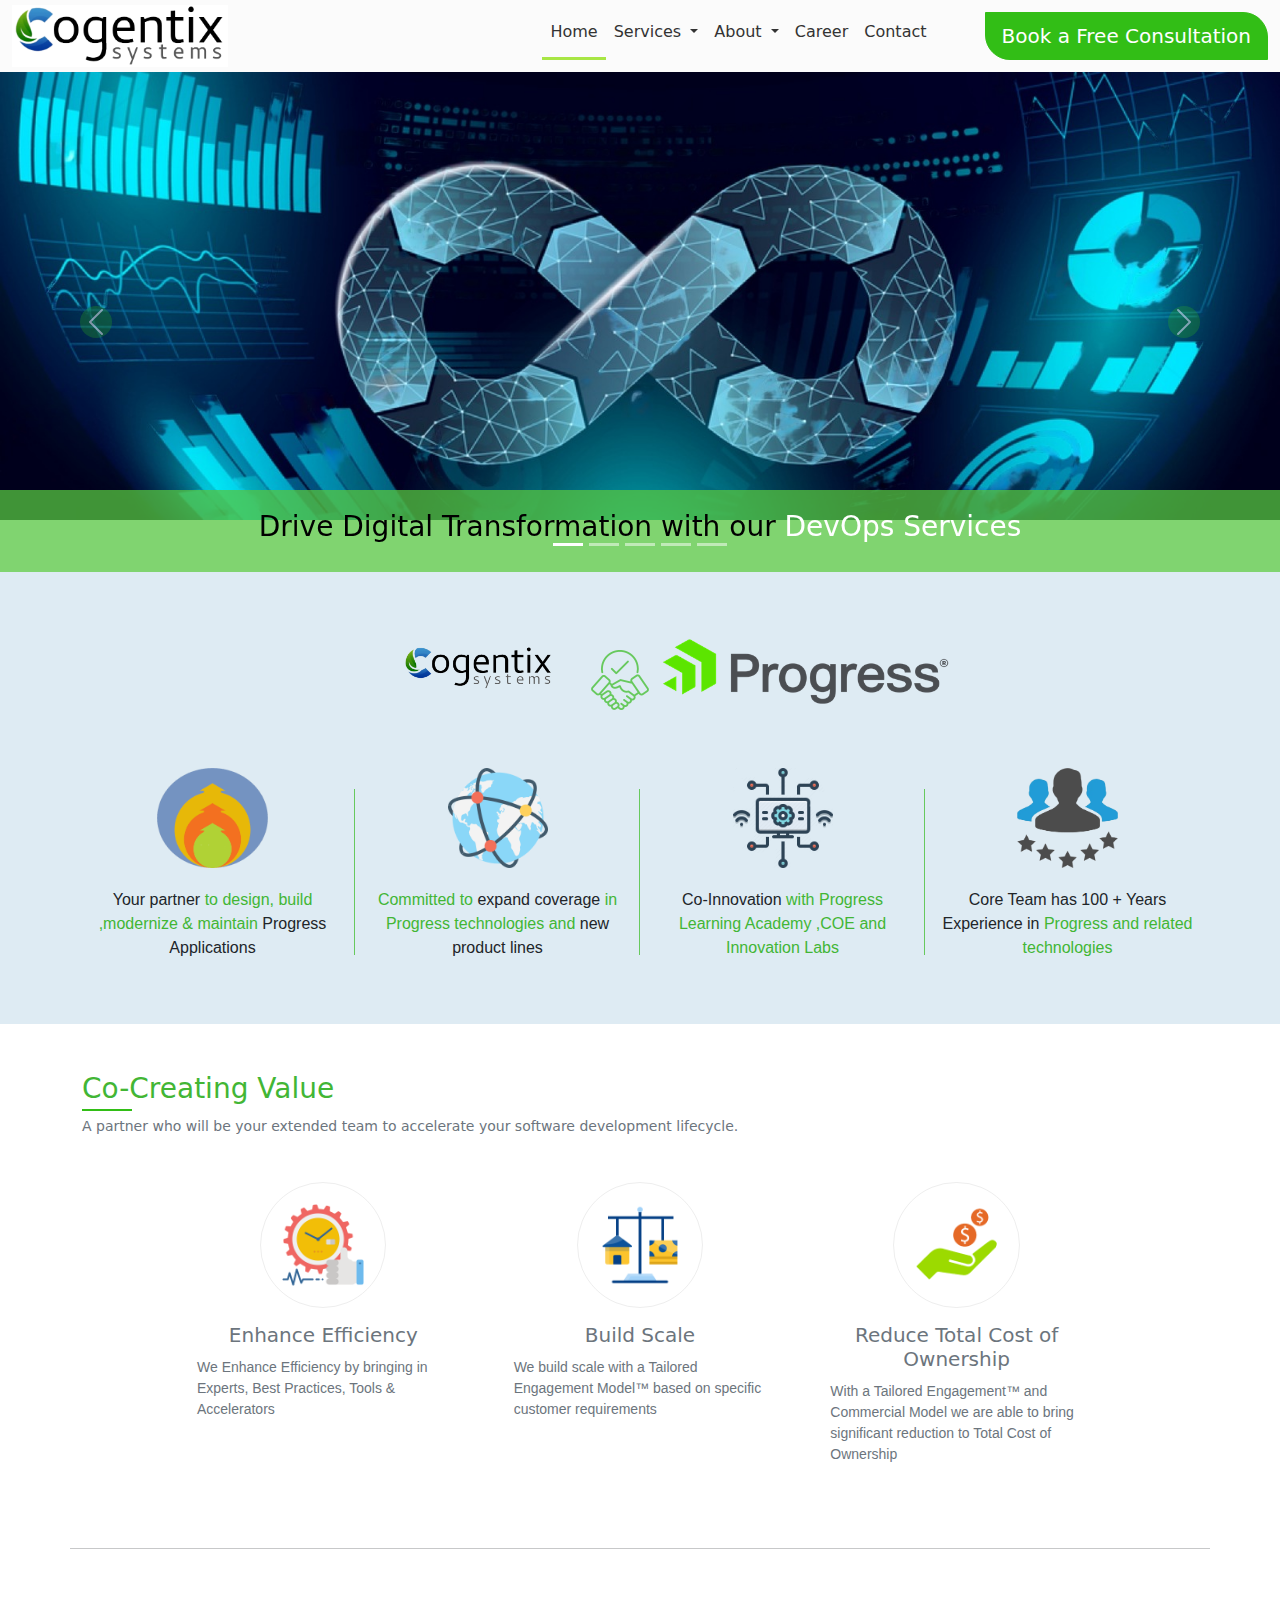
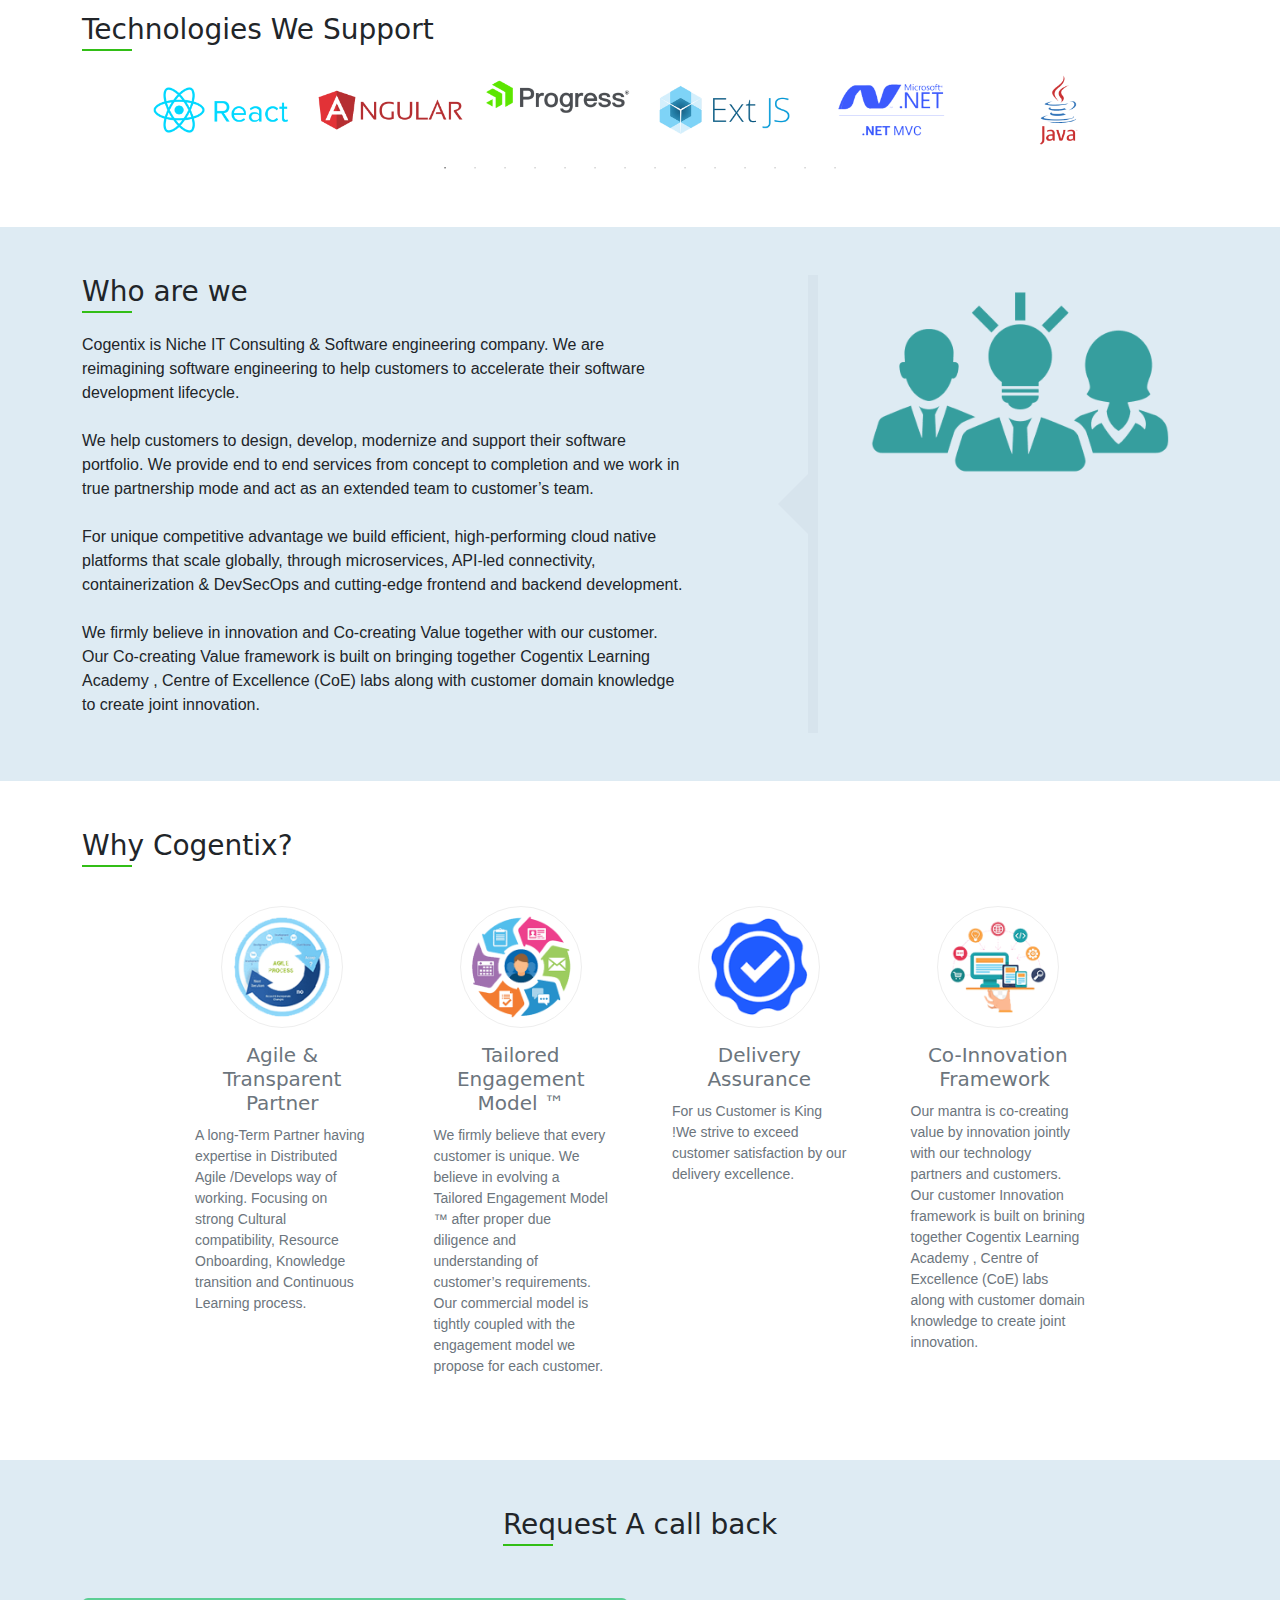
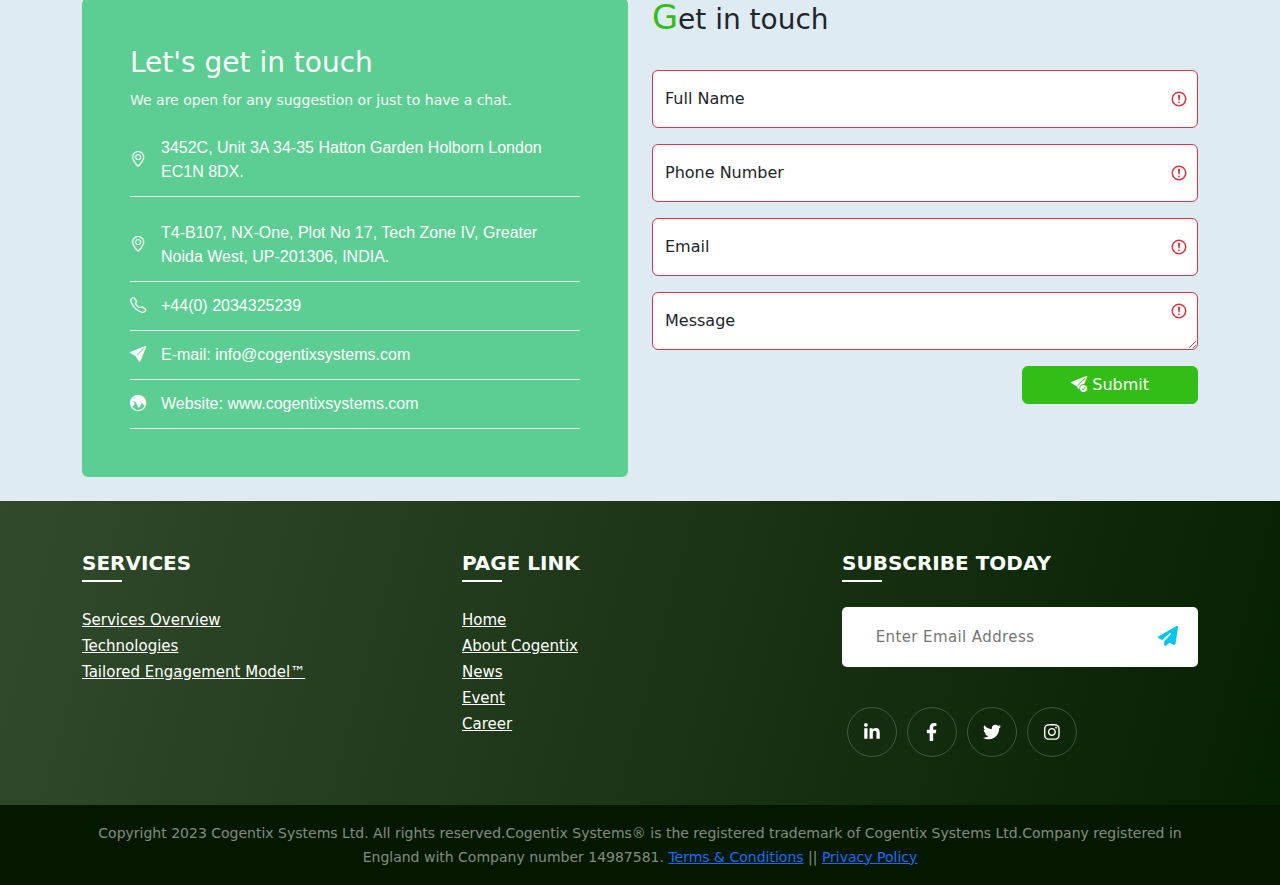
==== index.html @ ce530efb "done" ====
<!DOCTYPE html>
<html lang="en">
  <head>
    <meta charset="UTF-8" />
    <meta name="viewport" content="width=device-width, initial-scale=1.0" />
    <meta property="og:locale" content="en_US" />
    <meta name="description" content="We are a leading software company specializing in providing cutting-edge solutions for businesses. Contact us today for innovative software development services.">
    <meta name="keywords" content="software company, software development, technology solutions, software solutions, software services">
    <meta name="keywords" content="We provides best services in Progress, react js, node js, Angular, Mongo Db, Sql Server, Ms Access, My Sql, Java, AWS, .net, Azure, Ext js, C# "/>
    <meta property="og:type" content="website" />
    <meta property="og:title" content="Web Design | Web Development | Outsourcing | Salesforce | New Delhi, India" />
    <meta property="og:description" content="We are a web design, web development, outsourcing company and Salesforce Administration and Development Services provider that continues to offer a comprehensive product line that includes E-business development, Web Designing, Offshore Outsourcing, Mobile Application Development, B2B Solutions, B2C Solutions, Software Development, E-commerce Solutions, Search Engine Optimization, E-marketing and Promotion Services and Software Consultancy." />
    <meta name="twitter:card" content="summary" />
    <meta name="twitter:description" content="We are a web design, web development, outsourcing company and Salesforce Administration and Development Services provider that continues to offer a comprehensive product line that includes E-business development, Web Designing, Offshore Outsourcing, Mobile Application Development, B2B Solutions, B2C Solutions, Software Development, E-commerce Solutions, Search Engine Optimization, E-marketing and Promotion Services and Software Consultancy." />
    <meta name="keywords" content="web application development"/>
    <meta name="keywords" content="web application development company"/>
    <meta name="keywords" content="digital consulting "/>
    <meta name="keywords" content="analytical consulting"/>
    <meta name="keywords" content="cloud development environments"/>
    <meta name="keywords" content="cloud app development"/>
    <meta name="keywords" content="application management lifecycle"/>
    <meta name="keywords" content="android app development company"/>
    <meta name="keywords" content="mobile app development company "/>
    <meta name="keywords" content="workforce management software"/>
    <meta name="keywords" content="ios app development"/>
    <link rel="icon" href="assets/images/C_logo.png" type="image/x-icon" />
    <link
      rel="stylesheet"
      type="text/css"
      href="assets/css/bootstrap.min.css"
    />
    <link
      rel="stylesheet"
      type="text/css"
      href="assets/css/sites_mainstyle.css"
    />
    <link
      rel="stylesheet"
      type="text/css"
      href="assets/css/bootstrap-icons.css"
    />
    <link rel="stylesheet" type="text/css" href="assets/css/all.min.css" />
    <link rel="stylesheet" type="text/css" href="assets/css/aos/aos.css" />

    <title>||Cogentix System||</title>
    <style>
      .nav-link {
        color: #333333 !important;
        border-bottom: 3px solid transparent;
      }
    </style>
  </head>
  
  <body>
    <div class="container-fluid">
      <div class="row">
        <div class="col-sm-12 p-0">
          <nav class="navbar navbar-expand-lg navbar-dark p-0 "
            style="background-color: #fbfbfb"
          >
            <div class="container-fluid">
              <a class="navbar-brand fw-bold" href="#">
                <img
                  class="logo-height"
                  src="./assets/images/logo.png"
                  alt=""
                />
              </a>
              <button
                class="navbar-toggler bg-secondary"
                type="button"
                data-bs-toggle="collapse"
                data-bs-target="#navbarSupportedContent"
                aria-controls="navbarSupportedContent"
                aria-expanded="false"
                aria-label="Toggle navigation"
              >
                <span class="navbar-toggler-icon"></span>
              </button>
              <div class="collapse navbar-collapse" id="navbarSupportedContent">
                <ul class="navbar-nav ms-auto mb-2 mb-lg-0">
                  <li class="nav-item">
                    <a class="nav-link active" aria-current="page" href="index.html"
                      >Home</a
                    >
                  </li>
                 
                  <li class="nav-item dropdown">
                    <a
                      class="nav-link dropdown-toggle"
                      href="#"
                      role="button"
                      data-bs-toggle="dropdown"
                      aria-expanded="false"
                    >
                      Services
                    </a>
                    <ul class="dropdown-menu dropdown-menu-end">
                      <li><a class="dropdown-item" href="services-overview.html">Services Overview </a></li>
                      <li>
                        <a class="dropdown-item" href="services-technologies.html">Technologies</a>
                      </li>
                      <li>
                        <a class="dropdown-item" href="services-tailored_Model.html">Tailored Engagement Model™</a>
                      </li>
                    </ul>
                  </li>
				   <li class="nav-item dropdown">
                    <a
                      class="nav-link dropdown-toggle"
                      href="#"
                      role="button"
                      data-bs-toggle="dropdown"
                      aria-expanded="false"
                    >
                      About
                    </a>
                    <ul class="dropdown-menu dropdown-menu-end">
                      <li><a class="dropdown-item" href="about-cogentix.html">About Cogentix</a></li>
                      <li>
                        <a class="dropdown-item" href="about-news.html">News</a>
                      </li>
                      <li>
                        <a class="dropdown-item" href="about-events.html">Events</a>
                      </li>
                    </ul>
                  </li>
                  <li class="nav-item" hidden>
                    <a class="nav-link" href="resources.html">Resources</a>
                  </li>
				   <li class="nav-item">
                    <a class="nav-link" href="career.html">Career</a>
                  </li>
                  <li class="nav-item">
                    <a class="nav-link" href="contact.html">Contact</a>
                  </li>
                  <li class="nav-item">
                    <a class="btn btn-success ml-50 btn-lg btn-radius" href="book_free_consultancy.html"
                      >Book a Free Consultation</a
                    >
                  </li>
                </ul>
              </div>
            </div>
          </nav>
        </div>
      </div>
      <div class="row">
        <div class="col-sm-12 p-0">
          <div id="demo" class="carousel slide" data-bs-ride="carousel">
            <!-- Indicators/dots -->
            <div class="carousel-indicators">
              <button
                type="button"
                data-bs-target="#demo"
                data-bs-slide-to="0"
                class="active"
              ></button>
              <button
                type="button"
                data-bs-target="#demo"
                data-bs-slide-to="1"
              ></button>
              <button
                type="button"
                data-bs-target="#demo"
                data-bs-slide-to="2"
              ></button>
              <button
                type="button"
                data-bs-target="#demo"
                data-bs-slide-to="3"
              ></button>
              <button
                type="button"
                data-bs-target="#demo"
                data-bs-slide-to="4"
              ></button>
            </div>

            <!-- The slideshow/carousel -->
            <div class="carousel-inner">
              <div class="carousel-item active">
                <img
                  src="assets/images/sld/devops.jpeg"
                  alt="Los Angeles"
                  class="d-block"
                  style="width: 100%"
                />
                <div class="carousel-caption">
                  <h3>
                    Drive Digital Transformation with our
                    <span class="p-color"> DevOps Services</span>
                  </h3>
                </div>
              </div> 7834807045 sumit tyagi
              <div class="carousel-item">
                <img
                  src="assets/images/sld/progres_banner.jpeg"
                  alt="Chicago"
                  class="d-block"
                  style="width: 100%"
                />
                <div class="carousel-caption">
                  <h3>
                    Transform Progress Openedge Landscape with our ​
                    <span class="p-color"> Deep Expertise</span>
                  </h3>
                </div>
              </div>
              <div class="carousel-item">
                <img
                  src="assets/images/sld/Modernization.png"
                  alt="New York"
                  class="d-block"
                  style="width: 100%"
                />
                <div class="carousel-caption">
                  <h3>
                    Modernize your Software Application with our ​
                    <span class="p-color"> 4R Framework</span>
                  </h3>
                </div>
              </div>
              <div class="carousel-item">
                <img
                  src="assets/images/sld/cloud_banner.jpeg"
                  alt="New York"
                  class="d-block"
                  style="width: 100%"
                />
                <div class="carousel-caption">
                  <h3>
                  Accelerate your  Cloud ​
                    <span class="p-color"> Transition & Adoption </span>
                  </h3>
                </div>
              </div>
              <div class="carousel-item">
                <img
                  src="assets/images/sld/data_actionable.jpeg"
                  alt="New York"
                  class="d-block"
                  style="width: 100%"
                />
                <div class="carousel-caption">
                  <h3>
                    Transform your data into 
                    <span class="p-color"> ​Actionable Insights</span>
                  </h3>
                </div>
              </div>
            </div>

            <!-- Left and right controls/icons -->
            <button
              class="carousel-control-prev"
              type="button"
              data-bs-target="#demo"
              data-bs-slide="prev"
            >
              <span class="carousel-control-prev-icon"></span>
            </button>
            <button
              class="carousel-control-next"
              type="button"
              data-bs-target="#demo"
              data-bs-slide="next"
            >
              <span class="carousel-control-next-icon"></span>
            </button>
          </div>
        </div>
      </div>
        <div class="row" style="background-color: #deebf3;">
          <div class="col-sm-12">
            <div class="container">
              <div class="row py-5">
                <div class="col-lg-6 col-sm-10 m-auto ">
                  <div class="progress-section">
                    <div>
                      <img src="assets/images/c-logo.png" height="80px" alt="c-logo">
                    </div>
                    <div>
                      <img class="hand-s" src="assets/images/hand.png" height="60px" alt="c-logo">
                    </div>
                    <div>
                      <img src="assets/images/progress.png" height="100px" alt="c-logo">
                    </div>
                  </div>
                </div>
                <div class="col-sm-12 m-auto pt-5">
                  <div class="row">
                    <div class="col-lg-3 col-sm-12 bord-rig">
                      <div class="boxs-p">
                        <img src="assets/images/adopting.png" height="100px" alt="adp">
                        <p>
						Your partner <span>to design, build ,modernize & maintain</span> Progress Applications
                        </p>
                      </div>
                    </div>
                    <div class="col-lg-3 col-sm-12 bord-rig">
                      <div class="boxs-p">
                        <img src="assets/images/expandcoverage.png" height="100px" alt="adp">
                        <p>
						<span>Committed to</span> expand coverage <span>in Progress technologies and</span> new product lines
						

                        </p>
                      </div>
                    </div>
                    <div class="col-lg-3 col-sm-12 bord-rig">
                      <div class="boxs-p">
                        <img src="assets/images/digitalofferings.png" height="100px" alt="adp">						
                        <p>						
						Co-Innovation <span>with Progress Learning Academy ,COE and Innovation Labs</span>
					  
                        </p>
                      </div>
                    </div>
                    <div class="col-lg-3 col-sm-12">
                      <div class="boxs-p">
                        <img src="assets/images/Core Team.png" height="100px" alt="adp">
                        <p>
						Core Team has 100 + Years Experience  in <span> Progress and related technologies</span>
                        </p>
                      </div>
                    </div>
                  </div>
                </div>
              </div>
            </div>
          </div>
        </div>

      <div class="row">
        <div class="col-sm-12 p-0">
          <div class="container">
            <div class="row">
              <div class="col-sm-12">
                <div class="overlay-text1">
                    <div class="row">
                        <div class="col-sm-12">
                          <h3 class="heading-style pt-5" style="color:#42b635;">Co-Creating Value</h3>
                          <small class="text-secondary">A partner who will be your extended team to accelerate  your software development lifecycle.</small>
                            <h3 class="text-center py-5 text-secondary d-none">
                              <span class="heading-style"> A partner who will be your extended team to accelerate  your software development lifecycle. <br>
                               <p style="color:#42b635;"> Co-Creating Value</p> </span></h3>
                        </div>
                        <div class="col-lg-10 col-sm-10 m-auto pt-4">
                            <div class="row">
                                <div class="col-lg-4 col-sm-12">
                                    <div class="boxes">
                                        <img src="assets/images/EnhanceEfficiency.png" alt="">
                                        <h4>Enhance Efficiency</h4>
                                        <p>We Enhance Efficiency by bringing in Experts, Best Practices, Tools & Accelerators​</p>
                                    </div>
                                </div>
                                <div class="col-lg-4 col-sm-12">
                                    <div class="boxes">
                                        <img src="assets/images/Build-Scale.png" alt="">
                                        <h4>Build Scale</h4>
                                        <p>We build scale with a Tailored Engagement Model™ based on specific customer requirements​</p>
                                    </div>
                                </div>
                                <div class="col-lg-4 col-sm-12">
                                    <div class="boxes">
                                        <img src="assets/images/ReduceTotalCostOwnership.png" alt="">
                                        <h4>Reduce Total Cost of Ownership</h4>
                                        <p>With a Tailored Engagement™ and Commercial Model we are able to bring significant reduction to Total Cost of Ownership​</p>
                                    </div>
                                </div>
                            </div>
                        </div>
                    </div>
                </div>
              </div>
            </div>
          </div>
        </div>
      </div>
	  
      <div class="row" >
        <div class="col-sm-12 p-0">
          <div class="container py-5">
            <div class="row">
                <hr/>
              <div class="col-lg-12 col-sm-12 pt-5">
			    <h3 class="mb-4"><span class="heading-style">Technologies We Support</span></h3>
                 <div class="slider">
                              <img src="assets/images/reactjs_logo.png" />
                              <img src="assets/images/angular_logo.png" />
                              <img src="assets/images/progress.png" />
                              <img src="assets/images/ext.png" />
                              <img src="assets/images/net.png" />
                              <img src="assets/images/java1.png" />
                              <img src="assets/images/azure.png" />
                              <img src="assets/images/aws.png" />
                              <img src="assets/images/nodejs (1).png" />
                              <img src="assets/images/MongoDB (1).png" />
                              <img src="assets/images/Mysql1.png" />
                              <img src="assets/images/netcore.png" />
                              <img src="assets/images/ms-sql.png" />
                              <img src="assets/images/oracle.png" />
                          </div>
              </div>
              <div class="col-lg-12 col-sm-12 m-auto" hidden>
                <h3 class="mb-4"><span class="heading-style">Our Services</span></h3>
                <img src="assets/images/our-services.PNG" width="100%" alt="">
              </div>
			  
			  
			  
			  
            </div>
        </div>
        </div>
      </div>

      <div class="row" style="background-color: #deebf3;">
        <div class="col-sm-12 p-0">
          <div class="container py-5">
            <div class="row">
                <div class="col-lg-4 col-sm-12 order-last">
                    <img src="assets/images/whoweare.png" width="100%" alt="Wh- we are">
                </div>
              <div class="col-lg-8 col-sm-12 ">
                <div class="whoweare-content">
                    <h3 class="mb-4"><span class="heading-style">Who are we </span></h3>
                    <div class="row">
                      <div class="col-xl-10 col-lg-10 col-md-10 col-sm-10">
 <p>
 Cogentix is Niche IT Consulting & Software engineering company.  We are reimagining software engineering to help customers to accelerate their software development lifecycle. ​
 ​<br>​<br>
We help customers to design, develop, modernize and support their software portfolio. We provide end to end services from concept to completion and we work in true partnership mode and act as an extended team to customer’s team.​ ​
 ​<br>​<br>
For unique competitive advantage we build efficient, high-performing cloud native platforms that scale globally, through microservices, API-led connectivity, containerization & DevSecOps and cutting-edge frontend and backend development.​
 ​<br>​<br>
We firmly believe in innovation and Co-creating Value together with our customer. Our Co-creating Value framework is built on bringing together Cogentix Learning Academy , Centre of Excellence (CoE) labs along with customer domain knowledge to create joint innovation.​​

 
 </p>
                                     
                      </div>
                    </div>
                    
                </div>
              </div>
              
            </div>
        </div>
        </div>
      </div>

      <div class="row py-5">
        <div class="col-sm-12">
          <div class="container">
            <div class="row">
              <div class="col-lg-12 col-sm-12 m-auto">
                <h3 class="mb-4"><span class="heading-style">Why Cogentix?</span></h3>
        
        
         <div class="col-lg-10 col-sm-10 m-auto">
                            <div class="row">
                                <div class="col-lg-3 col-sm-12">
                                    <div class="boxes_why">
                                        <img src="assets/images/why-agile.png" alt="">
                                        <h4>Agile & Transparent Partner</h4>
                                        <p>A long-Term Partner having expertise in  Distributed Agile /Develops way of working. Focusing on  strong Cultural compatibility, Resource Onboarding, Knowledge transition  and Continuous Learning process.</p>
                                    </div>
                                </div>
                                <div class="col-lg-3 col-sm-12">
                                    <div class="boxes_why">
                                        <img src="assets/images/why-trailed.png" alt="">
                                        <h4>Tailored Engagement Model ™</h4>
                                        <p>We firmly believe that every customer is unique. We believe in evolving a Tailored Engagement Model ™ after proper due diligence  and  understanding of customer’s requirements. Our commercial model is tightly coupled with the  engagement model we propose for each customer.​</p>
                                    </div>
                                </div>
                                <div class="col-lg-3 col-sm-12">
                                    <div class="boxes_why">
                                        <img src="assets/images/why-delivery.png" alt="">
                                        <h4>Delivery Assurance​</h4>
                                        <p>For us Customer is King !We strive to exceed customer satisfaction by our delivery excellence.
                    </p>
                                    </div>
                                </div>
                 <div class="col-lg-3 col-sm-12">
                                    <div class="boxes_why">
                                        <img src="assets/images/why-flexible.png" alt="">
                                        <h4>Co-Innovation Framework ​</h4>
                                        <p >Our mantra is co-creating value by innovation jointly with our technology partners and customers.  Our customer Innovation  framework is built on brining together Cogentix Learning Academy , Centre of  Excellence (CoE) labs  along with customer domain knowledge to create joint innovation.​
										</p>
                                    </div>
                                </div>
                            </div>
                        </div>
              </div>
            </div>
          </div>
        </div>
        
        
      </div>
	 
	  
      <div class="row" style="background-color: #deebf3;" hidden> 
        <div class="col-sm-12 p-0">
          <div class="container py-5">
            <div class="row">
                <div class="col-sm-12">
                    <h3 class="text-center  mb-5"><span class="heading-style">What Clients Says<span></span></h3>
                </div>
              <div class="col-lg-10 col-sm-12 m-auto">
                    <div class="client-sy-left">
                        <div class="card bg-light shadow mb-4">
                            <div class="card-body">
                            <div class="client-sy-left-content">
                                <p class="mb-0 text-secondary">Congentics system greatest strengths versus other solutions I’ve used is its simplicity and ease of customization, which lets companies create the perfect workflow for their unique situations. Their inventory system is very robust and easy to use and will recommend this to every medium to small scale organization. <br/><br/>
                                    <span class="text-secondary" style="font-size: 20px;">Founder, Navbhu Cares</span>
                                </p>
                                
                                <img src="assets/images/NavbhucareAvatar.jpeg" alt="">
                            </div>
                        </div>
                        </div>
                    </div>
                    <div class="client-sy-right">
                        <div class="card shadow mb-4">
                            <div class="card-body">
                            <div class="client-sy-right-content">
                                <p class="mb-0 text-secondary">Your understanding, knowledge of the entire software development lifecycle and the proactiveness that you showed in helping us get our project completed on time was very impressive and most importantly within budget and time. I have no hesitation in recommending Congentics system to future clients for their requirements. <br/><br/>
                                    <span class="text-secondary" style="font-size: 20px;">CEO, Ask Systems</span>
                                </p>
                                
                                <img src="assets/images/AskmeAvatar.jpeg" alt="">
                            </div>
                        </div>
                    </div>
                    </div>
                    <div class="client-sy-left">
                        <div class="card bg-light shadow mb-4">
                            <div class="card-body">
                            <div class="client-sy-left-content">
                                <p class="mb-0 text-secondary">We have been very impressed with the flexibility and dedication that has shown towards our assignment. The communication between both the teams was exceptional considering the difference in geographies and time. They helped us avoid any errors and delays and made the working experience memorable. <br/><br/>
                                    <span class="text-secondary" style="font-size: 20px;">MD, Famo Interiors</span>
                                </p>
                                
                                <img src="assets/images/famoInteriorsAvatar.png" alt="">
                            </div>
                        </div>
                        </div>
                    </div>
              </div>
              
            </div>
        </div>
        </div>
      </div>

     
 <div class="row" style="background-color: #deebf3;">
          <div class="col-sm-12 p-0">
            <div class="container">
              <div class="row">
                <div class="col-sm-12 py-5">
                  <h3 class="text-center">
                    <span class="heading-style"> Request A call back</span>
                  </h3>
                </div>
                <div class="col-lg-6 col-sm-6  mb-4">
                  <div class="p-5" style="background-color: #5cce93;border-radius: 6px;color: #fff;">
                  <h3>Let's get in touch</h3>
                  <small class="text-light">We are open for any suggestion or just to have a chat.</small>
                  <div class="text-content pt-4">
                    <div class="text-icon"> <i title="London Address" class="bi bi-geo-alt"></i></div>
                    <div>
                        <p class="mb-0" title="London Address">3452C, Unit 3A 34-35 Hatton Garden Holborn London EC1N 8DX. </p>
                    </div>
                </div>
				<div class="text-content pt-4">
                    <div class="text-icon"> <i title="India Address" class="bi bi-geo-alt"></i></div>
                    <div>
                        <p class="mb-0" title="India Address">T4-B107, NX-One, Plot No 17, Tech Zone IV, Greater Noida West, UP-201306, INDIA. </p>
                    </div>
                </div>
                <div class="text-content">
                  <div class="text-icon"> <i class="bi bi-telephone"></i> </div>
                  <div>
                      <p class="mb-0">+44(0) 2034325239</p>
                  </div>
              </div>
              <div class="text-content">
                <div class="text-icon"> <i class="bi bi-send-fill"></i> </div>
                <div>
                    <p class="mb-0">E-mail: info@cogentixsystems.com</p>
                </div>
            </div>
            <div class="text-content">
              <div class="text-icon"> 
                <i class="bi bi-globe-central-south-asia"></i> </div>
              <div>
                  <p class="mb-0">Website: www.cogentixsystems.com</p>
              </div>
          </div>
                </div>
              </div>
                <div class="col-lg-6 col-sm-6 pb-5">
                  <h3 class="header-style pb-4">Get in touch</h3>
                  <form   class="was-validated" action= "send-mail.php" method= "POST"> 
                    <div class="form-floating mb-3" id="divThankyou" hidden>
                      <b> Thankyou for submitting details</b>
                    </div>
                    
                    <div class="form-floating mb-3" id="divFullname">
                      <input type="text" class="form-control" id="fullname" placeholder="Enter Full Name" name="fullname" required>
                      <label for="fullname">Full Name</label>
                    </div>

                    <div class="form-floating mb-3 mt-3" id="divPhone">
                      <input type="number" class="form-control" id="phoneno" placeholder="Enter Phone Number" name="phoneno" required>
                      <label for="phoneno">Phone Number</label>
                    </div>

                    <div class="form-floating mb-3 mt-3" id="divEmail">
                      <input type="text" class="form-control" id="email" placeholder="Enter email" name="email" required>
                      <label for="email">Email</label>
                    </div>
                    
                    <div class="form-floating mt-3 mb-3"  id="divMessage">
                      <textarea  class="form-control" rows="5" id="message" placeholder="Enter Message" name="message" required></textarea>
                      <label for="message">Message</label>
                    </div>
                    <div class="form-floating mt-3 mb-3" id="divSubmit">
                      <button onclick="hide()" class="btn btn-success px-5 float-end"> <i class="bi bi-send-check-fill"></i> Submit</button>
                    </div>
                  </form>
                </div>              
              </div>
                </div>
                </div>
                </div>
            
            
                <div class="row bg-secondary">
                  <div class="col-sm-12 p-0">
                  <div class="footer">
                          <div class="container">     
                              <div class="row">                       
                                  <div class="col-lg-4 col-sm-4 col-xs-12">
                                      <div class="single_footer">
                                          <h4>Services</h4>
                                          <ul>
                                            <li><a href="services-overview.html">Services Overview </a></li>
                                            <li>
                                              <a href="services-technologies.html">Technologies</a>
                                            </li>
                                            <li>
                                              <a href="services-tailored_Model.html">Tailored Engagement Model™</a>
                                            </li>
                                              
                                          </ul>
                                      </div>
                                  </div>
                                  <div class="col-md-4 col-sm-4 col-xs-12">
                                      <div class="single_footer single_footer_address">
                                          <h4>Page Link</h4>
                                          <ul>
                                              <li><a href="index.html">Home</a></li>
                                              <li><a href="about-cogentix.html">About Cogentix</a></li>
                                              <li><a href="about-news.html">News</a></li>
                                              <li><a href="about-events.html">Event</a></li>
											   <li><a href="career.html">Career</a></li>
                                          </ul>
                                      </div>
                                  </div>
                                  <div class="col-md-4 col-sm-4 col-xs-12">
                                      <div class="single_footer single_footer_address">
                                          <h4>Subscribe today</h4>
                                          <div class="signup_form">                           
                                              <form action="#" class="subscribe">
                                                  <input type="text" class="subscribe__input" placeholder="Enter Email Address"/>
                                                  <button type="button" class="subscribe__btn"><i class="fas fa-paper-plane"></i></button>
                                              </form>
                                          </div>
                                      </div>
                                      <div class="social_profile">
                                          <ul>
                                               <li><a href="https://www.linkedin.com/in/cogentix-systems-21a073281/" target=”_blank”><i class="fab fa-linkedin-in"></i></a></li>
                                              <li><a href="https://www.facebook.com/CogentixSystems/" target=”_blank”><i class="fab fa-facebook-f"></i></a></li>
                                              <li><a href="https://twitter.com/cogentixsystems/" target=”_blank”><i class="fab fa-twitter"></i></a></li>                                            
                                              <li><a href="https://www.instagram.com/cogentixsystems/" target=”_blank”><i class="fab fa-instagram"></i></a></li>
                                          </ul>
                                      </div>                          
                                  </div>       
                                </div>        
                          </div>                        
                          <div class="row mx-0 mt-5" style="background-color: #041800;">
                            <div class="col-sm-12 p-0">
                              <div class="container">
                                <div class="row">
                                  <div class="col-sm-12 py-3 text-white-50 text-center">
                                    <small>
                                      Copyright 2023 Cogentix Systems Ltd. All rights reserved.​Cogentix Systems® is the registered trademark of Cogentix Systems Ltd.​Company registered in England with Company number 14987581.​ <a href="term&condition.html">Terms & Conditions</a> || <a href="privacy_policy.html">Privacy Policy</a> 
                                    </small>
                                  </div>
                                </div>
                              </div>
                            </div>
                          </div>
                      </div>
                    </div>
                   </div>
                
    </div>
    <!-- All SCripts  -->
    <script type="text/javascript" src="assets/js/jquery.min.js"></script>
    <script
      type="text/javascript"
      src="https://cdnjs.cloudflare.com/ajax/libs/jquery/3.6.0/jquery.min.js"
    ></script>
    <script type="text/javascript" src="assets/js/bootstrap.min.js"></script>
    <script type="text/javascript" src="assets/js/all.min.js"></script>
    <script type="text/javascript" src="assets/css/aos/aos.js"></script>
    <script type="text/javascript" src="assets/js/slick.js"></script>
    <script type="text/javascript">
      $(document).ready(function () {
        $(window).scroll(function () {
          if ($(this).scrollTop() > 300) {
            $(".navbar").addClass("fixed-top shadow");
            $(".logo-height").addClass("logo-height-scroll")
          } else {
            $(".navbar").removeClass("fixed-top shadow");
            $(".logo-height").removeClass("logo-height-scroll")
          }
        });
      });
    </script>
    <script type="text/javascript">
      $(document).ready(function () {
              // jQuery(function ($){
                                  
                  $(" nav ul a")
                  .click(function (e) {
                      var link = $(this);
  
                      var item = link.parent("li");
  
                      if (item.hasClass("active")) {
                          item.addClass("active").children("a").removeClass("active");
                      } else {
                          item.addClass("active").children("a").addClass("active");
                      }
  
                      if (item.children("ul").length > 0) {
                          var href = link.attr("href");
                          link.attr("href", "#");
                          setTimeout(function () {
                              link.attr("href", href);
                          }, 300);
                          e.preventDefault();
                      }
                  })
                  .each(function () {
                      var link = $(this);
                      if (link.get(0).href === location.href) {
                          link.addClass("active").parents("li").addClass("active");
                          return false;
                      }
                  });
  
                 
                  
          });
     
  </script>

  <script>
    jQuery(document).ready(function($) {
      $('.slider').slick({
        dots: true,
        infinite: true,
        speed: 500,
        slidesToShow: 6,
        slidesToScroll: 1,
        autoplay: true,
        autoplaySpeed: 2000,
        arrows: true,
        responsive: [{
          breakpoint: 600,
          settings: {
            slidesToShow: 2,
            slidesToScroll: 1
          }
        },
        {
           breakpoint: 400,
           settings: {
              arrows: false,
              slidesToShow: 1,
              slidesToScroll: 1
           }
        }]
    });
});

  </script>
    <!-- HOME SLIDER  -->
  </body>
</html>
---- assets/css/sites_mainstyle.css ----
/* Top Navbar CSS  */
.p-color{
    color: #fff !important; 
}
.nav-link {
    color: #333333 !important;
    border-bottom: 3px solid transparent;
  }
  /* .navbar-nav .nav-link.active, .navbar-nav .show>.nav-link {
    color: #a8e645 !important;
    border-bottom: 3px solid;
} */
.nav-link:focus, .nav-link:hover {
  color: #a8e645 !important;
}
  .dropend .dropdown-toggle {
    color: salmon !;
    margin-left: 1em;
  }
  .dropdown-item:hover {
    background-color: #32be16;
    color: #7aff8c;
  }
  .dropdown .dropdown-menu {
    display: none;
  }
  .dropdown:hover > .dropdown-menu,
  .dropend:hover > .dropdown-menu {
    display: block;
    margin-top: 0.125em;
    margin-left: 0.125em;
  }
  .logo-height{
    height: 62px;
  }
  .logo-height-scroll{
    height: 60px;
  }
  .ml-50{
    margin-left: 50px;
  }
  .btn-success{
    background-color: #32be16;
    border-color: #32be16;
  }
  .btn-success :hover{
    background-color: #2dac14;
    border-color: #32be16;
  }
  .btn-radius{
    border-radius: 0px 25px;
  }
  .carousel-item {
    height: 500px;
}
.dropdown-item.active, .dropdown-item:active {
  background-color: #a8e645;
}
.carousel-item img{
  object-fit: cover;
}
  @media screen and (min-width: 769px) {
    .dropend:hover > .dropdown-menu {
      position: absolute;
      top: 0;
      left: 100%;
    }
    .dropend .dropdown-toggle {
      margin-left: 0.5em;
    }
    
  }
  .heading-style{
    position: relative;
  }
.heading-style::before{
    display: block;
    content: "";
    height: 2px;
    width: 50px;
    background-color: #32be16;
    position: absolute;
    bottom: -5px;
    left: 0px;
}
  /* SLIDER CSS  */
  .carousel-caption {
    position: absolute;
    right: 0%;
    bottom: 0rem;
    left: 0%;
    padding-top: 1.25rem;
    padding-bottom: 1.25rem;
    color: #000000;
    text-align: center;
    background-color: rgb(86 197 64 / 75%);
}
.carousel-control-next-icon, .carousel-control-prev-icon {
    background-color: rgba(50, 190, 22, 0.5);
    border-radius: 50px;
}
.overlay-text:before {
    position: absolute;
    content: '01';
    opacity: 0.03;
    font-size: 200px;
    left: 100px;
}

.overlay-text {
    position: relative;
}
.boxes {
    padding: 20px;
    transition: .3s ease-in-out;
    margin-bottom: 15px;
    min-height: 323px;
    width: 100%;
    text-align: center;
}
.boxes img{
    border: 1px solid #eee;
    border-radius: 50%;
    width: 50%;
    padding: 5px;
    margin: auto;
}
.boxes h4{
    color: #6c757d;
    text-align: center;
    margin-bottom: 10px;
    font-size: 20px;
    margin-top: 15px;
}
.boxes p{
    color: #6c757d;
    text-align: left;
    margin-bottom: 0px;
    font-size: 14px;
}
.boxes:hover{
    box-shadow: 0px 0px 20px 4px #ededed;
    border-radius: 12px;
    transition: .3s ease-in-out;
    transform: scale(1.05);
}
.boxes:hover img{
    background-color: #c4ffbc;
}
.boxes:hover h4{
    color: #2dac14;
}
.boxes:hover p{
    color: #252525;
}

.boxes_why {
    padding: 20px;
    transition: .3s ease-in-out;
    margin-bottom: 15px;
    min-height: 323px;
    width: 100%;
    text-align: center;
}
.boxes_why img{
    border: 1px solid #eee;
    border-radius: 50%;
    width: 70%;
    padding: 5px;
    margin: auto;
}
.boxes_why h4{
    color: #6c757d;
    text-align: center;
    margin-bottom: 10px;
    font-size: 20px;
    margin-top: 15px;
}
.boxes_why p{
    color: #6c757d;
    text-align: left;
    margin-bottom: 0px;
    font-size: 14px;
}
.boxes_why:hover{
    box-shadow: 0px 0px 20px 4px #ededed;
    border-radius: 12px;
    transition: .3s ease-in-out;
    transform: scale(1.05);
}
.boxes_why:hover img{
    background-color: #c4ffbc;
}
.boxes_why:hover h4{
    color: #2dac14;
}
.boxes_why:hover p{
    color: #252525;
}

.whoweare-content{
    display: flex;
    justify-content: center;
    align-items: left;
    height: 100%;
    flex-direction: column;
    border-right: 10px solid #d7e4ed;
    position:relative;
}
.whoweare-content:before {
  position: absolute;
  content: "";
  border-left: 30px solid #ff000000;
  border-right: 30px solid #d7e4ed;
  border-top: 30px solid #ffff0000;
  border-bottom: 30px solid #00800000;
  right: 0px;
}
.service-box-height{
    min-height: 50px !important;
    border-radius: 4px !important;
}
.client-sy-left{
    float: left;
    width: 80%;
    transition: .3s ease-in-out;
}
.client-sy-right{
    float: right;
    width: 80%;
    transition: .3s ease-in-out;
}
.client-sy-right:hover, .client-sy-left:hover{
    transition: .3s ease-in-out;
    transform: scale(1.05);
}
.client-sy-left-content{
    display: flex;
    justify-content: space-around;
    flex-direction: row;
    align-items: center;
}
.client-sy-left-content img{
    width: 80px;
    height: 80px;
    border-radius: 50%;
    box-shadow: 0px 4px 0px #32be16;
    margin-left: 25px;
}
.client-sy-right-content{
    display: flex;
    justify-content: space-around;
    flex-direction: row;
}
.client-sy-right-content img{
    width: 80px;
    height: 80px;
    border-radius: 50%;
    box-shadow: 0px 4px 0px #32be16;
    margin-left: 25px;
}
@media (max-width:767px){
    .ml-50{
        margin-left: 0px;
      }
      .carousel-caption {
        background-color: rgb(86 197 64 / 80%);
    }
    .order-last {
        order: revert !important;
    }
    .client-sy-left, .client-sy-right{
        float: left;
        width: 100%;
    }

.carousel-item {
    height: 350px;
    position:relative;
    width: 100%;
}
.carousel-item img{
  width: 100%;
  object-fit:cover;
  height: 350px;
}
}



/*  Team Starts */
.team-members {
	transform: rotate(-45deg);
}
.team-members li > div {
	float: left;
	width: 20%;
}

.team-members li:nth-child(2) > div:first-child {
	margin-left: 20%;
}

.team-members li:last-child > div:first-child {
	margin-left: 40%;
}

.member-details > div {
	background-color: #ddd;
	margin: 5px;
}
.member-details img {
	transform: rotate(45deg) translate(0, 15px) scale(1.2);
	display: block;
	width: 100%;
	height: 100%;
}

/* hover content - style */
.member-details > div {
	position: relative;
	overflow: hidden;
}

.member-info {
	position: absolute;
	top: 50%;
	transform: rotate(45deg) translate(-12px, 15px);
	left: 0;
	right: 0;
	z-index: 2;
	text-align: center;
}

.member-info h3,
.member-info p {
	margin: 0;
	color: #fff;
	position: relative;
	opacity: 0;
	visibility: hidden;
}

.member-info h3 {
	text-transform: uppercase;
	font-size: 14px;
	font-weight: 400;
	top: -100px;
}

.member-info p {
	font-weight: 300;
	font-size: 12px;
	bottom: -150px;
}

.member-details > div:after {
	content: '';
	background-image: linear-gradient(45deg, rgba(228, 82, 69, .8) 50%, transparent 50%);
	position: absolute;
	top: 0;
	bottom: 0;
	left: 0;
	right: 0;
	z-index: 1;
	opacity: 0;
	visibility: hidden;
}

/* hover content - onhover */
.member-details *,
.member-details > div:after {
	cursor: pointer;
	transition: all .4s ease;
}

.member-details:hover *,
.member-details:hover > div:after {
	opacity: 1;
	visibility: visible;
}

.member-details:hover .member-info h3 {
	top: 0;
}

.member-details:hover .member-info p {
	bottom: 0;
}

/* Team overview */
.team-overview {
	padding-right: 15px;
}
.team-overview h2 {
	text-transform: uppercase;
	font-size: 22px;
	font-weight: 700;
	margin-bottom: 5px;
}

.team-overview > a {
	margin-bottom: 30px;
	display: block;
}

.team-overview > a:before {
	content: '';
	width: 10px;
	height: 2px;
	position: relative;
	top: -3px;
	margin-right: 5px;
	background-color: #ccc;
	display: inline-block;
}


/* For centering elements - optional - Can use table,tablecell instead */
.flex-center {
	display: flex;
	flex-direction: row;
	justify-content: center;
	align-items: center;
}

.flex-center > div:first-child {
	order: 2;
}

/* RESPONSIVE */
@media only screen and (max-width : 992px) {
	.sm-no-flex {
		display: block;
	}
	.sm-no-float {
		float: none !important;
	}
	.sm-text-center {
		text-align: center;
	}
}

@media only screen and (max-width : 550px) {
	.team-members li {
		text-align: center;
	}
	.team-members li > div {
		float: none;
		display: inline-block;
		width: 30%;
		margin: 0 !important;
	}
	.team-members {
		transform: rotate(0);
	}
	.member-details img {
		transform: rotate(0) translate(0, 0);
	}
	.team-overview {
		padding: 15px;
	}
	
}

@media only screen and (max-width : 399px) {
	.team-members li > div {
		width: 48%;
	}
}

/* extra */
.copyright {
	text-align: center;
	margin-top: 30px;
	font-size: 1.6rem;
	background-color: #eee;
}
.copyright a {
	display: inline-block;
	padding: 10px 2px;
}
.upwork {
	color: #37a000;
}
.upwork:after {
	content: '/';
	margin-left: 10px;
}
.fiverr {
	color: #1dbf73;
}
.progress-section{
  display: flex;
  justify-content: space-around;
  align-items: center;
}
.bord-rig {
  height: 100%;
  position: relative;
  z-index: 1;
}
.bord-rig:before {
  content: "";
  position: absolute;
  right: 0px;
  top: 10%;
  height: 80%;
  width: 1px;
  border-right: 1px solid #67c95d;
}
.boxs-p {
  text-align: center;
  margin-bottom: 15px;
}
.boxs-p img {
  margin-bottom: 20px;
  transition: .3s ease-in-out;
}
.boxs-p:hover img {
  box-shadow: 0px 0px 4px 0px #333;
  border-radius: 50px;
  transition: .3s ease-in-out;
    transform: scale(1.05);
}
.boxs-p p span{
  color: #42b635;
}
.boxs-p:hover p {
  color: #67c95d;
  transition: .3s ease-in-out;
}
.header-style::first-letter{
  color: #32be16;
  font-size: 120%;
}
.page-header-st{
  background: url(../images/page-header-bg.jpg);
  width: 100%;
  height: 200px;
  object-fit: cover;
  background-size: cover;
  opacity: 0.6;
  display: flex;
  justify-content: flex-start;
  align-items: center;  
}
li.active {
  color: #a8e645 !important;
  border-bottom: 3px solid;
}
@media (max-width:767px) {
  .progress-section{
    flex-direction: column;
  }
 
  .bord-rig {
    width: 100%;
  }
}
/* FOOTER  */
@media (max-width:450px){
  .progress-section{
   text-align: center;
  }
  .progress-section img{
    width: 100%;
    height: auto;
  }
  .overlay-text:before {
    left: 0px;
}
.logo-height {
  height: 50px;
}
.hand-s{
  height:60px !important;
  margin-top: 20px;
}
}
section {
  padding: 60px 0;
 /* min-height: 100vh;*/
}
.footer {
  background: linear-gradient(105deg,#314a2c ,#052000);
  padding-top: 50px;
  padding-bottom: 0px;
}
/*END FOOTER SOCIAL DESIGN*/
/* .single_footer{} */
@media only screen and (max-width:768px) { 
.single_footer{margin-bottom:30px;}
}
.hand-s{
  margin-top: 20px;
}
.single_footer h4 {
color: #fff;
margin-top: 0;
margin-bottom: 25px;
font-weight: 700;
text-transform: uppercase;
font-size: 20px;
}
.single_footer h4::after {
content: "";
display: block;
height: 2px;
width: 40px;
background: #fff;
margin-top: 5px;
}
.single_footer p{color:#fff;}
.single_footer ul {
margin: 0;
padding: 0;
list-style: none;
}
.single_footer ul li a {
color: #fff;
-webkit-transition: all 0.3s ease 0s;
transition: all 0.3s ease 0s;
line-height: 26px;
font-size: 15px;
text-transform: capitalize;
}
.single_footer ul li a:hover { color: #7aff8c; }

.single_footer_address ul li{color:#fff;}
.single_footer_address ul li span {
font-weight: 400;
color: #fff;
line-height: 28px;
}
.contact_social ul {
list-style: outside none none;
margin: 0;
padding: 0;
}

/*START NEWSLETTER CSS*/
.subscribe {
display: block;
position: relative;
margin-top: 15px;
width: 100%;
}
.subscribe__input {
background-color: #fff;
border: medium none;
border-radius: 5px;
color: #333;
display: block;
font-size: 15px;
font-weight: 500;
height: 60px;
letter-spacing: 0.4px;
margin: 0;
padding: 0 150px 0 20px;
text-align: center;
text-transform: capitalize;
width: 100%;
}
@media only screen and (max-width:768px) { 
.subscribe__input{padding: 0 50px 0 20px;}
}

.subscribe__btn {
background-color: transparent;
border-radius: 0 25px 25px 0;
color: #01c7e9;
cursor: pointer;
display: block;
font-size: 20px;
height: 60px;
position: absolute;
right: 0;
top: 0;
width: 60px;
}
.subscribe__btn i{transition: all 0.3s ease 0s;}
@media only screen and (max-width:768px) { 
.subscribe__btn{right:0px;}
}

.subscribe__btn:hover i{
color:#ff3666;
}
button {
padding: 0;
border: none;
background-color: transparent;
-webkit-border-radius: 0;
border-radius: 0;
}
/*END NEWSLETTER CSS*/

/*START SOCIAL PROFILE CSS*/
.social_profile {margin-top:40px;}
.social_profile ul{
list-style: outside none none;
margin: 0;
padding: 0;
}
.social_profile ul li{float:left;}
.social_profile ul li a {
text-align: center;
border: 0px;
text-transform: uppercase;
transition: all 0.3s ease 0s;
margin: 0px 5px;
font-size: 18px;
color: #fff;
border-radius: 30px;
width: 50px;
height: 50px;
line-height: 50px;
display: block;
border: 1px solid rgba(255,255,255,0.2);
}
@media only screen and (max-width:768px) { 
.social_profile ul li a{margin-right:10px;margin-bottom:10px;}
}
@media only screen and (max-width:480px) { 
.social_profile ul li a{
width:40px;
height:40px;
line-height:40px;
}
}
.social_profile ul li a:hover{
background:#7aff8c;
border: 1px solid #7aff8c;
color:#fff;
border:0px;
}
/*END SOCIAL PROFILE CSS*/
.copyright {
margin-top: 20px;
padding-top: 20px;
color:#fff;
font-size: 15px;
border-top: 1px solid rgba(255,255,255,0.4);
text-align: center;
}
.copyright a{color:#01c7e9;transition: all 0.2s ease 0s;}
.copyright a:hover{color:#ff3666;}

.text-content{
  display: flex;
    justify-content: flex-start;
    flex-direction: row;
    border-bottom: 1px solid #eee;
    align-items: center;
    gap: 15px;
    padding: 12px 0px 12px 0px;
}
.text-content h3{
  color: #32be16;
}




.slider {
  max-width: 1000px;
  margin: 0 auto;
}
.slick-slide {
  margin: 0 5px;
}
.slick-list {
  margin: 0px -5px 0px -5px;
}
button.slick-next, button.slick-next:hover {
  position: absolute;
  top: 41%;
  right: 54px;
  width: 47px;
  height: 75px;
  background-image: url("http://maggiesadler.com/wp-content/uploads/2015/10/left-right-arrow.png");
  background-size: 95px;
}
button.slick-prev, button.slick-prev:hover {
  position: absolute;
  top: 41%;
  left: 15px;
  z-index: 1;
  width: 47px;
  height: 75px;
  background-image: url("http://maggiesadler.com/wp-content/uploads/2015/10/left-right-arrow.png");
  background-size: 95px;
      background-position-x: right;
}
.slick-prev:before, .slick-next:before {
  font-size: 70px;
  color: #EA8496;
  line-height: inherit;
  font-weight: bold;
}
.slider img {
  height: auto;
}

/* Slick Slider Styles -- Provided by https://kenwheeler.github.io/slick/ */
/* Slider */
.slick-slider
{
    position: relative;

    display: block;

    -moz-box-sizing: border-box;
         box-sizing: border-box;

    -webkit-user-select: none;
       -moz-user-select: none;
        -ms-user-select: none;
            user-select: none;

    -webkit-touch-callout: none;
    -khtml-user-select: none;
    -ms-touch-action: pan-y;
        touch-action: pan-y;
    -webkit-tap-highlight-color: transparent;
}

.slick-list
{
    position: relative;

    display: block;
    overflow: hidden;

    margin: 0;
    padding: 0;
}
.slick-list:focus
{
    outline: none;
}
.slick-list.dragging
{
    cursor: pointer;
    cursor: hand;
}

.slick-slider .slick-track,
.slick-slider .slick-list
{
    -webkit-transform: translate3d(0, 0, 0);
       -moz-transform: translate3d(0, 0, 0);
        -ms-transform: translate3d(0, 0, 0);
         -o-transform: translate3d(0, 0, 0);
            transform: translate3d(0, 0, 0);
}

.slick-track
{
    position: relative;
    top: 0;
    left: 0;

    display: block;
}
.slick-track:before,
.slick-track:after
{
    display: table;

    content: '';
}
.slick-track:after
{
    clear: both;
}
.slick-loading .slick-track
{
    visibility: hidden;
}

.slick-slide
{
    display: none;
    float: left;

    height: 100%;
    min-height: 1px;
}
[dir='rtl'] .slick-slide
{
    float: right;
}
.slick-slide img
{
    display: block;
}
.slick-slide.slick-loading img
{
    display: none;
}
.slick-slide.dragging img
{
    pointer-events: none;
}
.slick-initialized .slick-slide
{
    display: block;
}
.slick-loading .slick-slide
{
    visibility: hidden;
}
.slick-vertical .slick-slide
{
    display: block;

    height: auto;

    border: 1px solid transparent;
}
.slick-arrow.slick-hidden {
    display: none;
}

/* Slider */
.slick-loading .slick-list
{
    background: #fff url('http://maggiesadler.com/wp-content/uploads/2015/10/ajax-loader.gif') center center no-repeat;
}

/* Icons */
@font-face
{
    font-family: 'slick';
    font-weight: normal;
    font-style: normal;

    src: url('file:///C:/Users/msadler/Desktop/slick-1.5.7/slick/fonts/slick.eot');
    src: url('file:///C:/Users/msadler/Desktop/slick-1.5.7/slick/fonts/slick.eot?#iefix') format('embedded-opentype'), url('file:///C:/Users/msadler/Desktop/slick-1.5.7/slick/fonts/slick.woff') format('woff'), url('file:///C:/Users/msadler/Desktop/slick-1.5.7/slick/fonts/slick.ttf') format('truetype'), url('file:///C:/Users/msadler/Desktop/slick-1.5.7/slick/fonts/slick.svg#slick') format('svg');
}
/* Arrows */
.slick-prev,
.slick-next
{
    font-size: 0;
    line-height: 0;

    position: absolute;
    top: 50%;

    display: block;

    width: 20px;
    height: 20px;
    margin-top: -10px;
    padding: 0;

    cursor: pointer;

    color: transparent;
    border: none;
    outline: none;
    background: transparent;
}
.slick-prev:hover,
.slick-prev:focus,
.slick-next:hover,
.slick-next:focus
{
    color: transparent;
    outline: none;
    background: transparent;
}
.slick-prev:hover:before,
.slick-prev:focus:before,
.slick-next:hover:before,
.slick-next:focus:before
{
    opacity: 1;
}
.slick-prev.slick-disabled:before,
.slick-next.slick-disabled:before
{
    opacity: .25;
}

.slick-prev:before,
.slick-next:before
{
    font-family: 'slick';
    font-size: 20px;
    line-height: 1;

    opacity: .75;
    color: white;

    -webkit-font-smoothing: antialiased;
    -moz-osx-font-smoothing: grayscale;
}

.slick-prev
{
    left: -25px;
}
[dir='rtl'] .slick-prev
{
    right: -25px;
    left: auto;
}
.slick-prev:before
{
    content: '';
}
[dir='rtl'] .slick-prev:before
{
    content: '';
    font-weight: bold;
    font-size: 20px;
}

.slick-next
{
    right: -25px;
}
[dir='rtl'] .slick-next
{
    right: auto;
    left: -25px;
}
.slick-next:before
{
    content: '';
}
[dir='rtl'] .slick-next:before
{
    content: '';
}

/* Dots */
.slick-slider
{
    margin-bottom: 30px;
}

.slick-dots
{
    position: absolute;
    bottom: -45px;

    display: block;

    width: 100%;
    padding: 0;

    list-style: none;

    text-align: center;
}
.slick-dots li
{
    position: relative;

    display: inline-block;

    width: 20px;
    height: 20px;
    margin: 0 5px;
    padding: 0;

    cursor: pointer;
}
.slick-dots li button
{
    font-size: 0;
    line-height: 0;

    display: block;

    width: 20px;
    height: 20px;
    padding: 5px;

    cursor: pointer;

    color: transparent;
    border: 0;
    outline: none;
    background: transparent;
}
.slick-dots li button:hover,
.slick-dots li button:focus
{
    outline: none;
}
.slick-dots li button:hover:before,
.slick-dots li button:focus:before
{
    opacity: 1;
}
.slick-dots li button:before
{
    font-family: 'slick';
    font-size: 6px;
    line-height: 20px;

    position: absolute;
    top: 0;
    left: 0;

    width: 20px;
    height: 20px;

    content: '•';
    text-align: center;

    opacity: .25;
    color: black;

    -webkit-font-smoothing: antialiased;
    -moz-osx-font-smoothing: grayscale;
}
.slick-dots li.slick-active button:before
{
    opacity: .75;
    color: black;
}


/* calender  */

@import url('https://fonts.googleapis.com/css2?family=IBM+Plex+Sans:wght@100;200;300;400;500;600;700&display=swap');

:root {
    --calendar-bg-color: #262829;
    --calendar-font-color: #FFF;
    --weekdays-border-bottom-color: #404040;
    --calendar-date-hover-color: #505050;
    --calendar-current-date-color: #6fa31c;
    --calendar-today-color: linear-gradient(to bottom, #03a9f4, #2196f3);
    --calendar-today-innerborder-color: transparent;
    --calendar-nextprev-bg-color: transparent;
    --next-prev-arrow-color : #FFF;
    --calendar-border-radius: 16px;
    --calendar-prevnext-date-color: #484848
}

* {
    padding: 0;
    margin: 0;
}

.calendar {
  font-family: 'IBM Plex Sans', sans-serif;
  position: relative;
  max-width: 100%;
  min-width: 100%;
  background: #a8e645;
  color: var(--calendar-font-color);
  margin: 0px 0px 20px 0px;
  box-sizing: border-box;
  overflow: hidden;
  font-weight: normal;
  border-radius: var(--calendar-border-radius);
}

.calendar-inner {
    padding: 10px 10px;
}

.calendar .calendar-inner .calendar-body {
    display: grid;
    grid-template-columns: repeat(7, 1fr);
    text-align: center;
}

.calendar .calendar-inner .calendar-body div {
    padding: 4px;
    min-height: 30px;
    line-height: 30px;
    border: 1px solid transparent;
    margin: 10px 2px 0px;
}

.calendar .calendar-inner .calendar-body div:nth-child(-n+7) {
    border: 1px solid transparent;
    border-bottom: 1px solid var(--weekdays-border-bottom-color);
}

.calendar .calendar-inner .calendar-body div:nth-child(-n+7):hover {
    border: 1px solid transparent;
    border-bottom: 1px solid var(--weekdays-border-bottom-color);
}

.calendar .calendar-inner .calendar-body div>a {
    color: var(--calendar-font-color);
    text-decoration: none;
    display: flex;
    justify-content: center;
}

.calendar .calendar-inner .calendar-body div:hover {
    border: 1px solid var(--calendar-date-hover-color);
    border-radius: 4px;
}

.calendar .calendar-inner .calendar-body div.empty-dates:hover {
    border: 1px solid transparent;
}

.calendar .calendar-inner .calendar-controls {
    display: grid;
    grid-template-columns: repeat(3, 1fr);
}

.calendar .calendar-inner .calendar-today-date {
    display: grid;
    text-align: center;
    cursor: pointer;
    margin: 3px 0px;
    background: var(--calendar-current-date-color);
    padding: 8px 0px;
    border-radius: 10px;
    width: 80%;
    margin: auto;
}

.calendar .calendar-inner .calendar-controls .calendar-year-month {
    display: flex;
    min-width: 100px;
    justify-content: space-evenly;
    align-items: center;
}

.calendar .calendar-inner .calendar-controls .calendar-next {
    text-align: right;
}

.calendar .calendar-inner .calendar-controls .calendar-year-month .calendar-year-label,
.calendar .calendar-inner .calendar-controls .calendar-year-month .calendar-month-label {
    font-weight: 500;
    font-size: 20px;
}

.calendar .calendar-inner .calendar-body .calendar-today {
    background: #6fa31c;
    border-radius: 4px;
}

.calendar .calendar-inner .calendar-body .calendar-today:hover {
    border: 1px solid transparent;
}

.calendar .calendar-inner .calendar-body .calendar-today a {
    outline: 2px solid var(--calendar-today-innerborder-color);
}

.calendar .calendar-inner .calendar-controls .calendar-next a,
.calendar .calendar-inner .calendar-controls .calendar-prev a {
    color: var(--calendar-font-color);
    font-family: arial, consolas, sans-serif;
    font-size: 26px;
    text-decoration: none;
    padding: 4px 12px;
    display: inline-block;
    background: var(--calendar-nextprev-bg-color);
    margin: 10px 0 10px 0;
}

.calendar .calendar-inner .calendar-controls .calendar-next a svg,
.calendar .calendar-inner .calendar-controls .calendar-prev a svg {
    height: 20px;
    width: 20px;
}

.calendar .calendar-inner .calendar-controls .calendar-next a svg path,
.calendar .calendar-inner .calendar-controls .calendar-prev a svg path{
    fill: var(--next-prev-arrow-color);
}

.calendar .calendar-inner .calendar-body .prev-dates,
.calendar .calendar-inner .calendar-body .next-dates {
    color: var(--calendar-prevnext-date-color);
}

.calendar .calendar-inner .calendar-body .prev-dates:hover,
.calendar .calendar-inner .calendar-body .next-dates:hover {
  border: 1px solid transparent;
  pointer-events: none;
}

.job-content{
  display: flex;
  justify-content: flex-start;
  align-items: center;
  width: 100%;
  gap:15px;
}

/* technology page */
.technologies-section{
  padding-top: 90px;
  padding-bottom: 80px;
}

.technologies-title-section{
  padding-bottom: 20px;
}
.technologies-title-section h2 {
    font-family: 'Roboto', sans-serif;
    color: #1F1F1F;
    font-size: 40px;
    font-weight: bold;
    letter-spacing: 0;
    line-height: 48px;
    margin-bottom: 10px;
}
.technologies-title-section p {
  color: #747474;
  margin-bottom: 0;
  max-width: 960px;
}
p {
  font-family: 'Roboto', sans-serif;
}

.tecnologies-box-container {
  position: relative;
  border: 1px solid #EAEAEA;
  border-radius: 5px;
  background-color: #F9F8F8;
  padding-top: 16px;
  padding-bottom: 16px;
  padding-left: 55px;
  margin-bottom: 10px;
  color: #2D2D2F;
  font-family: Roboto;
  letter-spacing: 0;
  line-height: 24px;
  font-size: 20px;
}
/* .tecnologies-box-container::after {
  position: absolute;
  font-family: 'Font Awesome 5 Pro';
  content: "\f00c";
  left: 0;
  top: 0;
  font-size: 22px;
  color: #49baa3;
  margin-top: 17px;
  margin-left: 16px;
} */
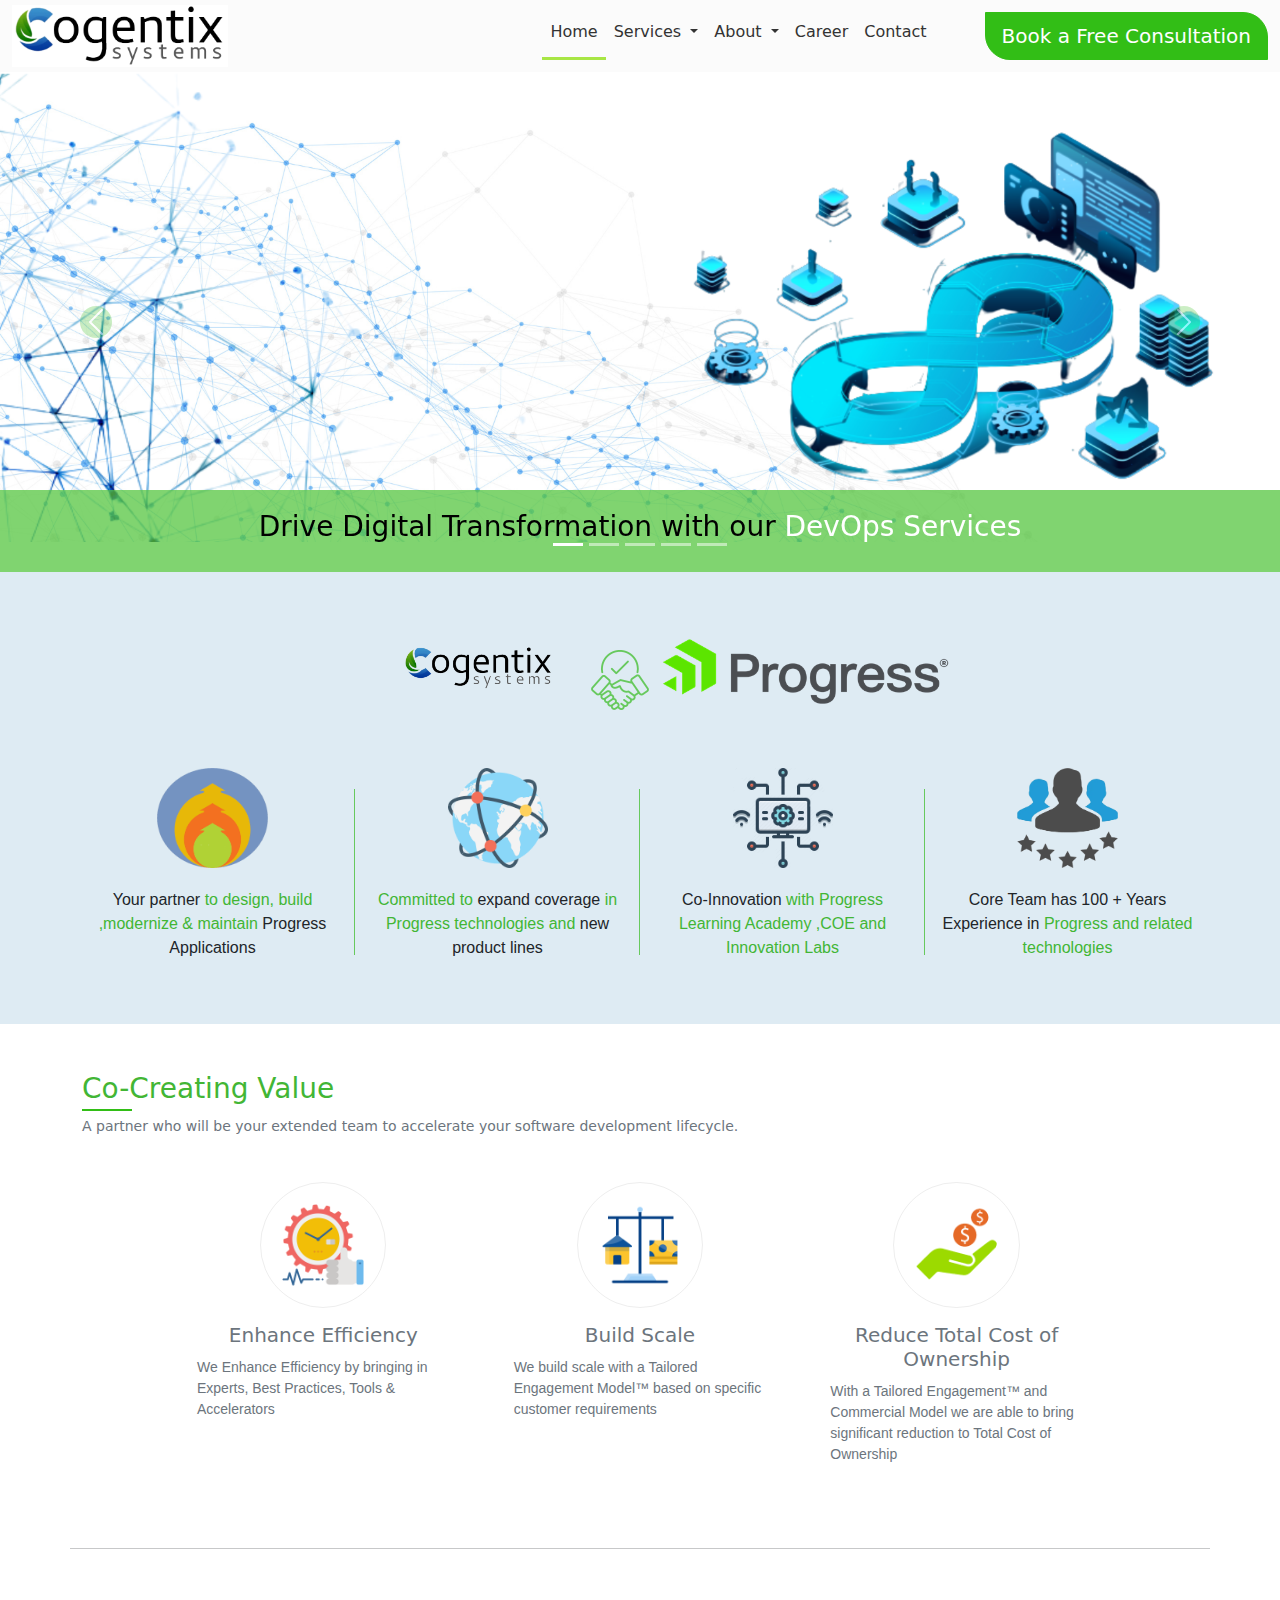
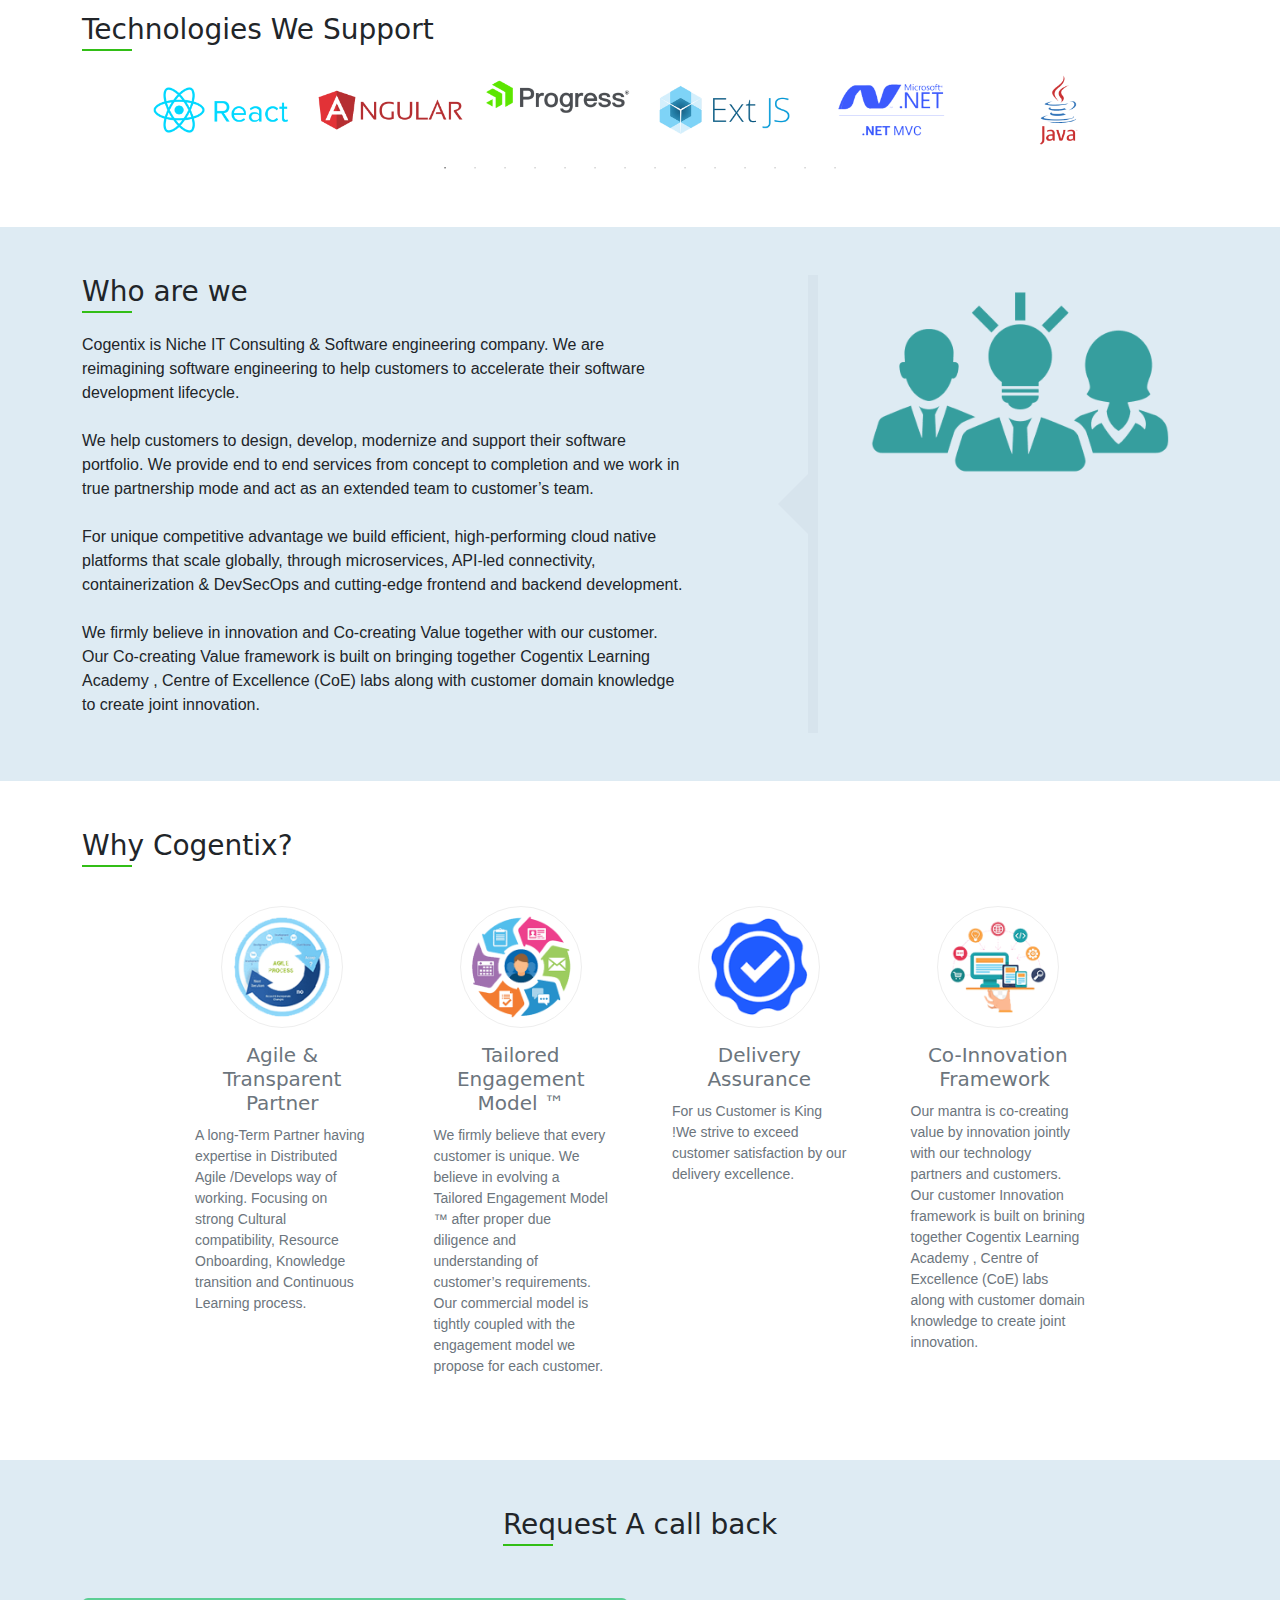
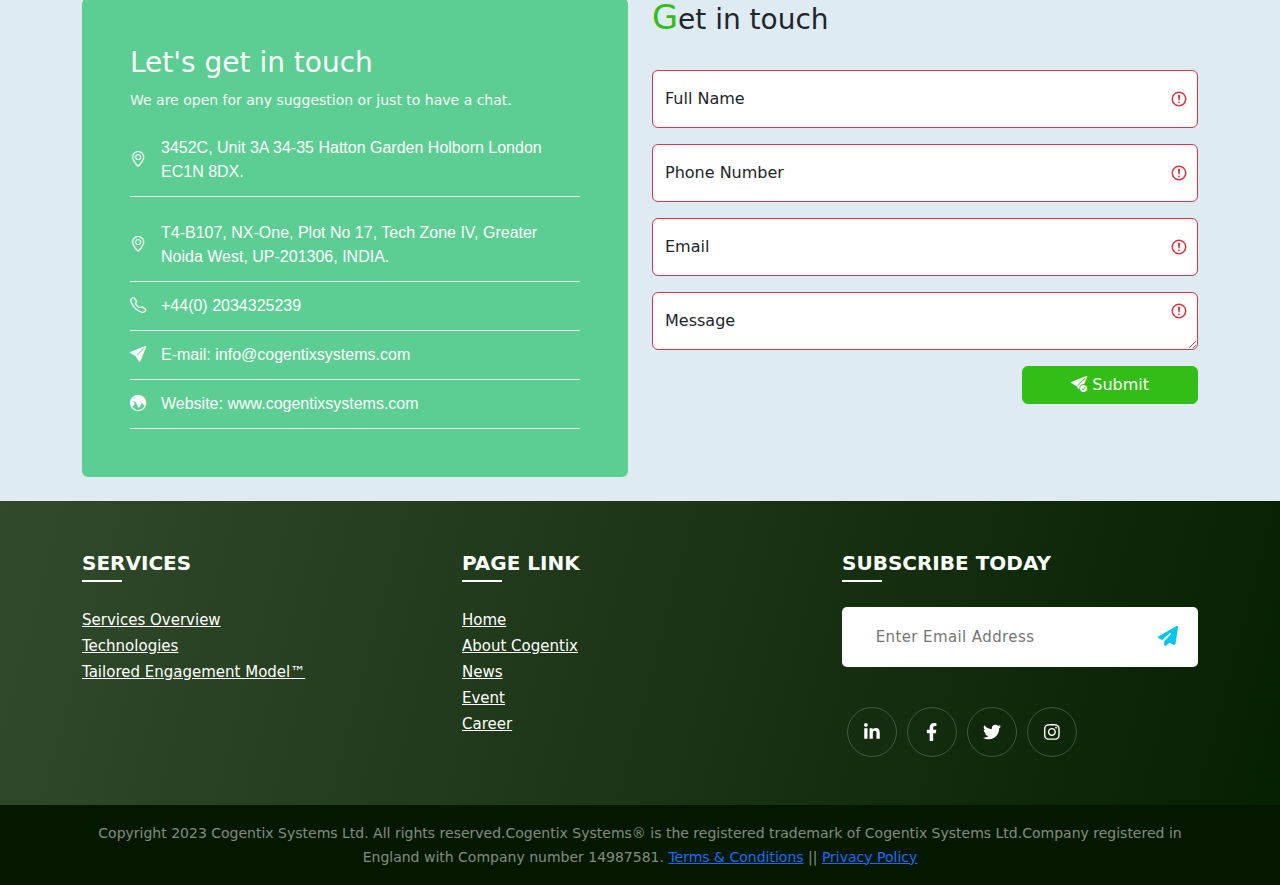
==== commit a5ae23fc: "done" ====
--- a/index.html
+++ b/index.html
@@ -117,7 +117,7 @@
                     </a>
                     <ul class="dropdown-menu dropdown-menu-end">
                       <li><a class="dropdown-item" href="about-cogentix.html">About Cogentix</a></li>
-                      <li>
+                      <li hidden>
                         <a class="dropdown-item" href="about-news.html">News</a>
                       </li>
                       <li>
@@ -182,7 +182,7 @@
             <div class="carousel-inner">
               <div class="carousel-item active">
                 <img
-                  src="assets/images/sld/devops.jpeg"
+                  src="assets/images/sld/1.png"
                   alt="Los Angeles"
                   class="d-block"
                   style="width: 100%"
@@ -193,10 +193,10 @@
                     <span class="p-color"> DevOps Services</span>
                   </h3>
                 </div>
-              </div> 7834807045 sumit tyagi
+              </div> 
               <div class="carousel-item">
                 <img
-                  src="assets/images/sld/progres_banner.jpeg"
+                  src="assets/images/sld/2.png"
                   alt="Chicago"
                   class="d-block"
                   style="width: 100%"
@@ -210,7 +210,7 @@
               </div>
               <div class="carousel-item">
                 <img
-                  src="assets/images/sld/Modernization.png"
+                  src="assets/images/sld/5.png"
                   alt="New York"
                   class="d-block"
                   style="width: 100%"
@@ -224,7 +224,7 @@
               </div>
               <div class="carousel-item">
                 <img
-                  src="assets/images/sld/cloud_banner.jpeg"
+                  src="assets/images/sld/6.png"
                   alt="New York"
                   class="d-block"
                   style="width: 100%"
@@ -238,7 +238,7 @@
               </div>
               <div class="carousel-item">
                 <img
-                  src="assets/images/sld/data_actionable.jpeg"
+                  src="assets/images/sld/7.jpeg"
                   alt="New York"
                   class="d-block"
                   style="width: 100%"
